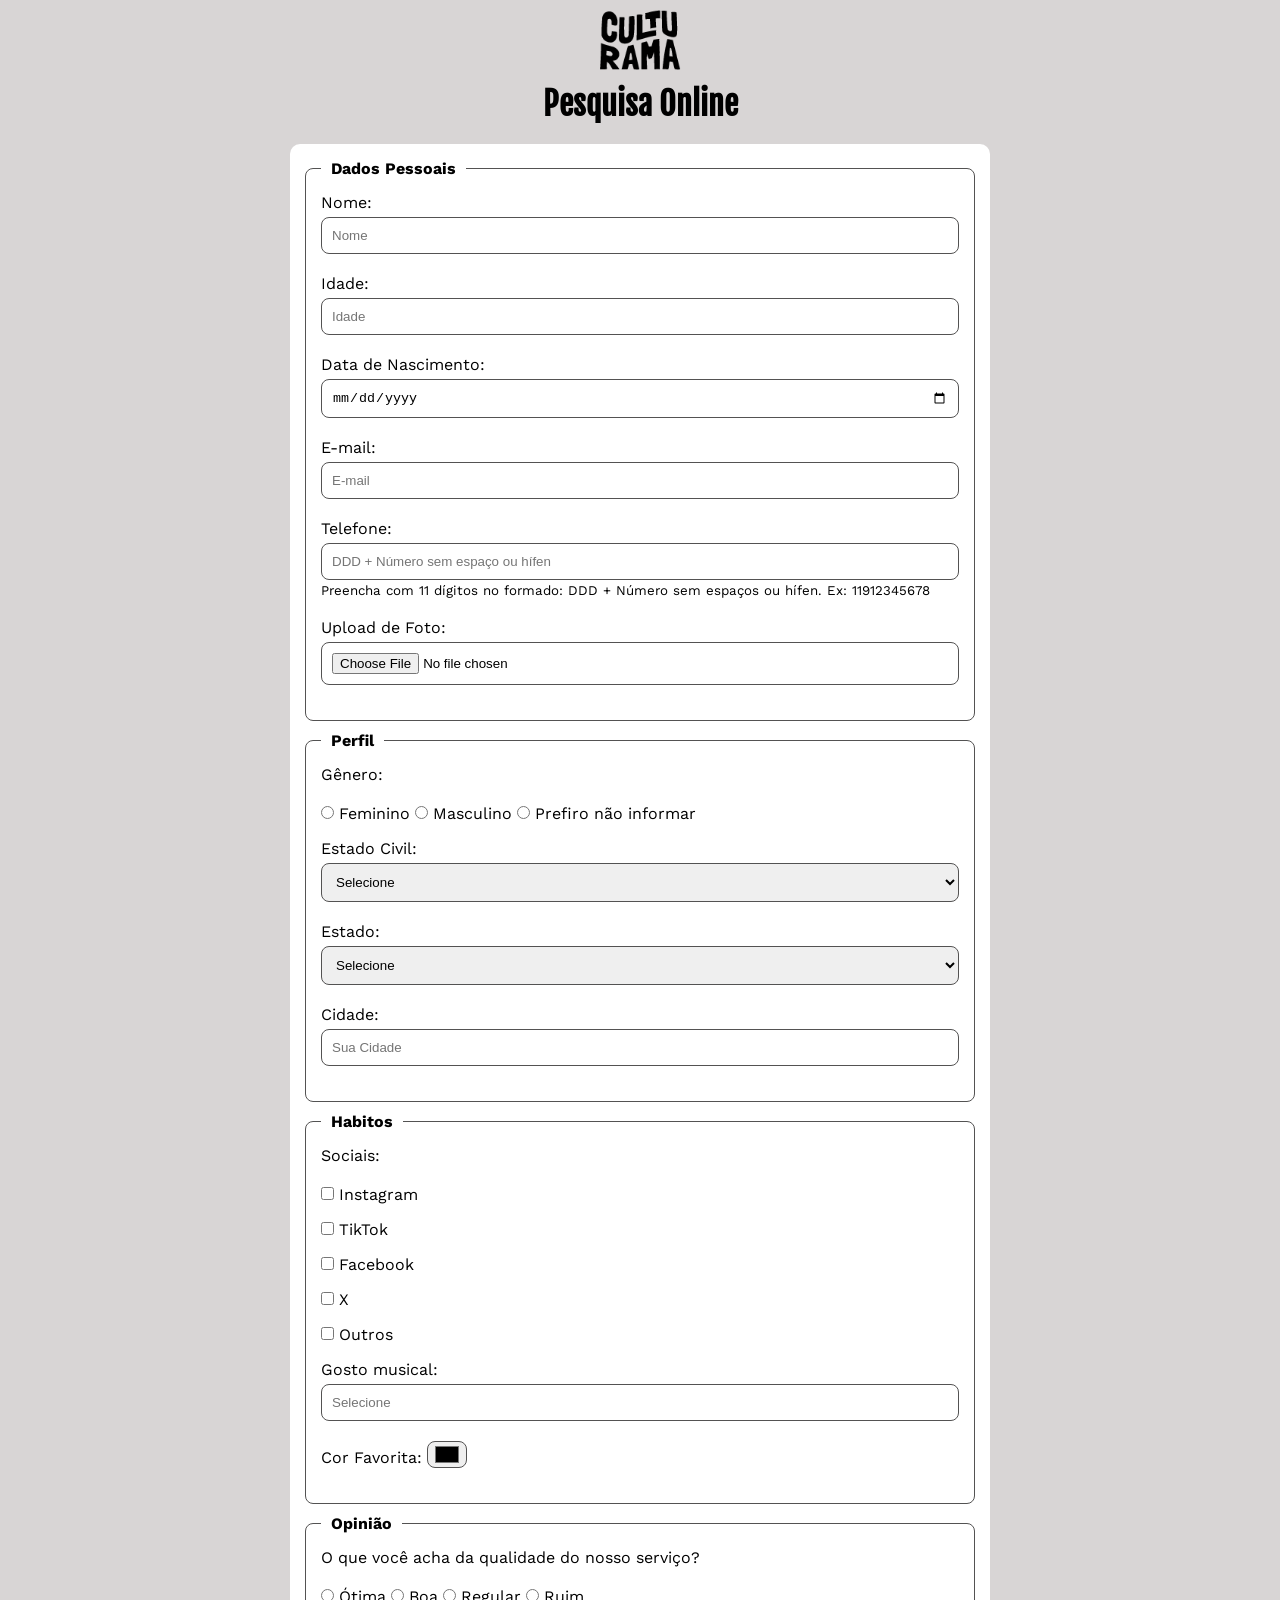
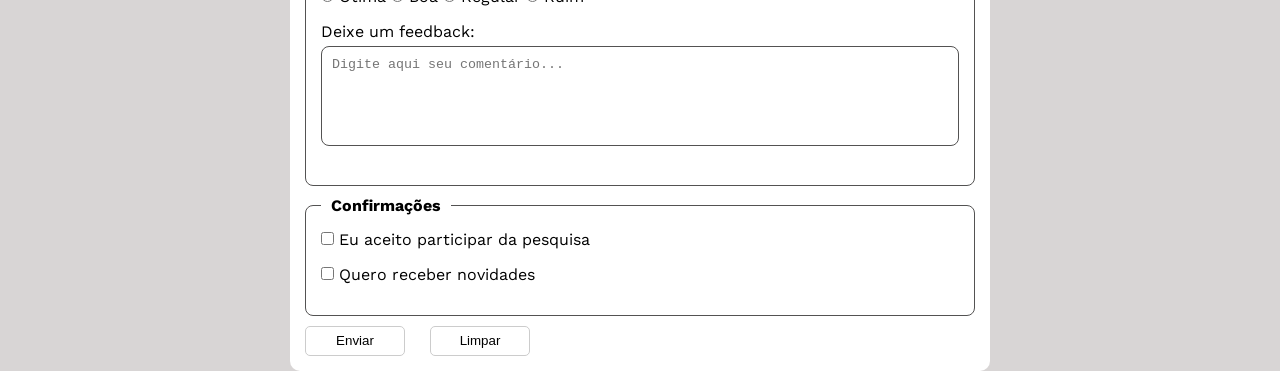
==== index.html @ 7d4206db "adiciona aria ao campo de telefone e corrige css para formatação do mesmo." ====
<!DOCTYPE html>
<html lang="pt-br">

<head>
    <meta charset="UTF-8">
    <meta name="viewport" content="width=device-width, initial-scale=1.0">
    <title>Pesquisa Culturama</title>
    <link rel="icon" href="culturama-favico.png">
    <link rel="stylesheet" href="./src/css/style.css">
</head>

<body>
    <main>
        <header>
            <img src="./src/img/logo-culturama.png" alt="Logo do Culturama">
            <h1>Pesquisa Online</h1>
        </header>
    
        <section id="personal-data">
            <form action="sucesso.html" method="get">
                <fieldset>
                    <legend>Dados Pessoais</legend>
                    <label for="username">Nome:</label>
                    <input type="text" name="username" id="username" placeholder="Nome" pattern="[a-zA-ZÀ-ÿ\s]+" required>
                    <br>
                    <label for="userage">Idade:</label>
                    <input type="number" min="12" max="100" name="userage" id="userage" placeholder="Idade" required>
                    <br>
                    <label for="birthdate">Data de Nascimento:</label>
                    <input type="date" name="birthdate" id="birthdate" placeholder="Data de  Nascimento">
                    <br>
                    <label for="usermail">E-mail:</label>
                    <input type="email" name="usermail" id="usermail" placeholder="E-mail" required>
                    <br>
                    <label for="usertel">Telefone:</label>
                    <input type="tel" name="usertel" id="usertel" pattern="[0-9]{11}" placeholder="DDD + Número sem espaço ou hífen" aria-describedby="phoneHelp">
                    <small id="phoneHelp">Preencha com 11 dígitos no formado: DDD + Número sem espaços ou hífen. Ex: 11912345678</small>
                    <br>
                    <label for="userImage">Upload de Foto:</label>
                    <input type="file" accept="image/*"></ipunt>
                </fieldset>

                <!--Perfil-->
                <fieldset>
                    <legend>Perfil</legend>
                    <p>Gênero:</p>
                    <input type="radio" name="gender" id="userGender" value="feminino">
                    <label for="userGender">Feminino</label>
                    <input type="radio" name="gender" id="userGender" value="masculino">
                    <label for="userGender">Masculino</label>
                    <input type="radio" name="gender" id="userGender" value="not-informed">
                    <label for="userGender">Prefiro não informar</label>
                    <br>
                    <label for="maritalStatus">Estado Civil:</label>
                    <select id="maritalStatus" name="maritalStatus">
                        <option id="maritalStatus" value="not-informed" disabled selected>Selecione</option>
                        <option id="maritalStatus" value="casado">Casado</option>
                        <option id="maritalStatus" value="solteiro">Solteiro</option>
                        <option id="maritalStatus"
                        value="divorciado">Divorciado</option>
                        <option id="maritalStatus" value="viuvo">Viúvo</option>
                        <option id="maritalStatus" value="uniao-estavel">União Estável</option>
                    </select>

                    <label for="userState">Estado:</label>
                    <select name="userState" required>
                        <option value="not-informed" disabled selected>Selecione</option>
                        <option value="AC">Acre</option>
                        <option value="AL">Alagoas</option>
                        <option value="AP">Amapá</option>
                        <option value="AM">Amazonas</option>
                        <option value="BA">Bahia</option>
                        <option value="CE">Ceará</option>
                        <option value="DF">Distrito Federal</option>
                        <option value="ES">Espírito Santo</option>
                        <option value="GO">Goiás</option>
                        <option value="MA">Maranhão</option>
                        <option value="MT">Mato Grosso</option>
                        <option value="MS">Mato Grosso do Sul</option>
                        <option value="MG">Minas Gerais</option>
                        <option value="PA">Pará</option>
                        <option value="PB">Paraíba</option>
                        <option value="PR">Paraná</option>
                        <option value="PE">Pernambuco</option>
                        <option value="PI">Piauí</option>
                        <option value="RJ">Rio de Janeiro</option>
                        <option value="RN">Rio Grande do Norte</option>
                        <option value="RS">Rio Grande do Sul</option>
                        <option value="RO">Rondônia</option>
                        <option value="RR">Roraima</option>
                        <option value="SC">Santa Catarina</option>
                        <option value="SP">São Paulo</option>
                        <option value="SE">Sergipe</option>
                        <option value="TO">Tocantins</option>
                    </select>

                    <label for="userCity">Cidade:</label>
                    <input type="text" name="userCity" placeholder="Sua Cidade">

                </fieldset>

                <!--Habitos-->
                <fieldset>
                    <legend>Habitos</legend>
                    <p>Sociais:</p>
                    <input type="checkbox" name="social" value="Instagram">
                    <label for="Instagram">Instagram</label>
                    <br>
                    <input type="checkbox" name="social" value="TikTok">
                    <label for="TikTok">TikTok</label>
                    <br>
                    <input type="checkbox" name="social" value="Facebook">
                    <label for="Facebook">Facebook</label>
                    <br>
                    <input type="checkbox" name="social" value="X">
                    <label for="X">X</label>
                    <br>
                    <input type="checkbox" name="social" value="Outros">
                    <label for="Outros">Outros</label>
                    <br>
                   
                    <label for="music">Gosto musical:</label>
                    <input list="music-list" name="music" id="music" type="text" placeholder="Selecione">
                    <datalist id="music-list">
                        <option value="Rock">
                        <option value="Sertanejo">
                        <option value="Funk">
                        <option value="Pop">
                        <option value="Outros">
                    </datalist>
                    <br>

                    <label for="favoriteColor">Cor Favorita:</label>
                    <input type="color" id="favoriteColor" name="favoriteColor">

                    
                </fieldset>

                <fieldset>
                    <legend>Opinião</legend>
                    <p>O que você acha da qualidade do nosso serviço?</p>
                    <input type="radio" name="satisfaction" id="userSatisfaction" value="otima">
                    <label for="userSatisfaction">Ótima</label>
                    <input type="radio" name="satisfaction" id="userSatisfaction" value="boa">
                    <label for="userSatisfaction">Boa</label>
                    <input type="radio" name="satisfaction" id="userSatisfaction" value="regular">
                    <label for="userSatisfaction">Regular</label>
                    <input type="radio" name="satisfaction" id="userSatisfaction" value="ruim">
                    <label for="userSatisfaction">Ruim</label>
                    <br>

                    <label for="userFeedback">Deixe um feedback:</label>
                    <textarea name="userFeedback" id="userFeedback" style="resize: none" placeholder="Digite aqui seu comentário..."></textarea>
                    <br>
                </fieldset>

                <fieldset>
                    <legend>Confirmações</legend>
                    
                    <input type="checkbox" name="userLgpd" id="userLgpdTerm" value="accepted" required>
                    <label for="userLGPD">Eu aceito participar da pesquisa</label>
                    <br>
                    
                    <input type="checkbox" name="userGetResults" id="userGetResults">
                    <label for="userGetResults">Quero receber novidades</label>
                    <br>
                </fieldset>

                <button type="submit">Enviar</button>
                <button type="reset">Limpar</button>
            </form>
        </section>
    </main>

    <footer>

    </footer>

</body>

</html>
---- src/css/style.css ----
@import url('https://fonts.googleapis.com/css2?family=Fjalla+One&display=swap');
@import url('https://fonts.googleapis.com/css2?family=Fjalla+One&family=Work+Sans:ital,wght@0,100..900;1,100..900&display=swap');

*  {
    margin: 0;
    padding: 0;
    box-sizing: border-box;
}


body {
    font-family: 'Work Sans', sans-serif;
    background-color: #d8d5d5;

}

main{
    width: 100%;
    max-width: 700px;
    margin: 0 auto;

}

header {
    text-align: center;
    margin-bottom: 20px;

}

h1 {
    font-family: 'Fjalla One', sans-serif;
}

img {
    width: 100px
}

form {
    background-color: #fff;
    padding: 15px;
    border-radius: 10px;
    
}

fieldset {
    border-radius: 8px;
    border: 1px solid #535252;
    margin-bottom: 10px;
    padding: 15px;
}

legend {
    font-weight: bold;
    font-size: 16px;
    padding: 0 10px;
}
label {
    display: inline-block;
    margin-bottom: 5px;
}
input[type="tel"] {
    margin-bottom: 0px;
}
small{
    display: inline-block;
    margin-bottom: 20px;
}
p {
    margin-bottom: 20px;
}
input, select, textarea {
    width: 100%;
    padding: 10px;
    margin-bottom: 20px;
    border-radius: 8px;
    border: 1px solid #535252;
}
input[type="text"],
input[type="email"],
input[type="tel"] {
    padding-right: 35px;
    outline: none;

    background-repeat: no-repeat;
    background-position: right 10px center;
    transition: border-color 0.3s;
}
input[type="text"]:not(:placeholder-shown):valid,
input[type="email"]:not(:placeholder-shown):valid,
input[type="tel"]:not(:placeholder-shown):valid{
    border-color: #28a745;
    background-image: url("data:image/svg+xml,%3Csvg xmlns='http://www.w3.org/2000/svg' viewBox='0 0 24 24' fill='none' stroke='%2328a745' stroke-width='2' stroke-linecap='round' stroke-linejoin='round'%3E%3Cpolyline points='20 6 9 17 4 12'/%3E%3C/svg%3E");
}
input[type="text"]:not(:placeholder-shown):invalid,
input[type="email"]:not(:placeholder-shown):invalid,
input[type="tel"]:not(:placeholder-shown):invalid {
  border-color: #dc3545;
  background-image: url("data:image/svg+xml,%3Csvg xmlns='http://www.w3.org/2000/svg' viewBox='0 0 24 24' fill='none' stroke='%23dc3545' stroke-width='2' stroke-linecap='round' stroke-linejoin='round'%3E%3Cline x1='18' y1='6' x2='6' y2='18'/%3E%3Cline x1='6' y1='6' x2='18' y2='18'/%3E%3C/svg%3E");
}
textarea {
    min-height: 100px;
}
input[type="radio"],
input[type="checkbox"] {
    width: auto;
}
input[type="color"] {
    width: 40px;
    padding: 0 5px;
}


/* Botão */
button {
    width: 100px;
    height: 30px;
    margin-right: 20px;
    background-color: #fff;
    border: 1px solid #ccc;
    border-radius: 5px;
    cursor: pointer;
}
button:hover {
    background-color: #f4f4f4;
}
button[type="reset"]:hover{
    background-color: #ee5656;
    color: #fff;
}

/*Focus*/
/* Quando o usuário clica ou navega com o Tab para dentro do campo */
input:focus, 
select:focus, 
textarea:focus {
    border-color: #3b82f6; /* Uma cor azul de destaque */
    box-shadow: 0 0 0 3px rgba(59, 130, 246, 0.3); /* Um brilho suave em volta do campo */
}
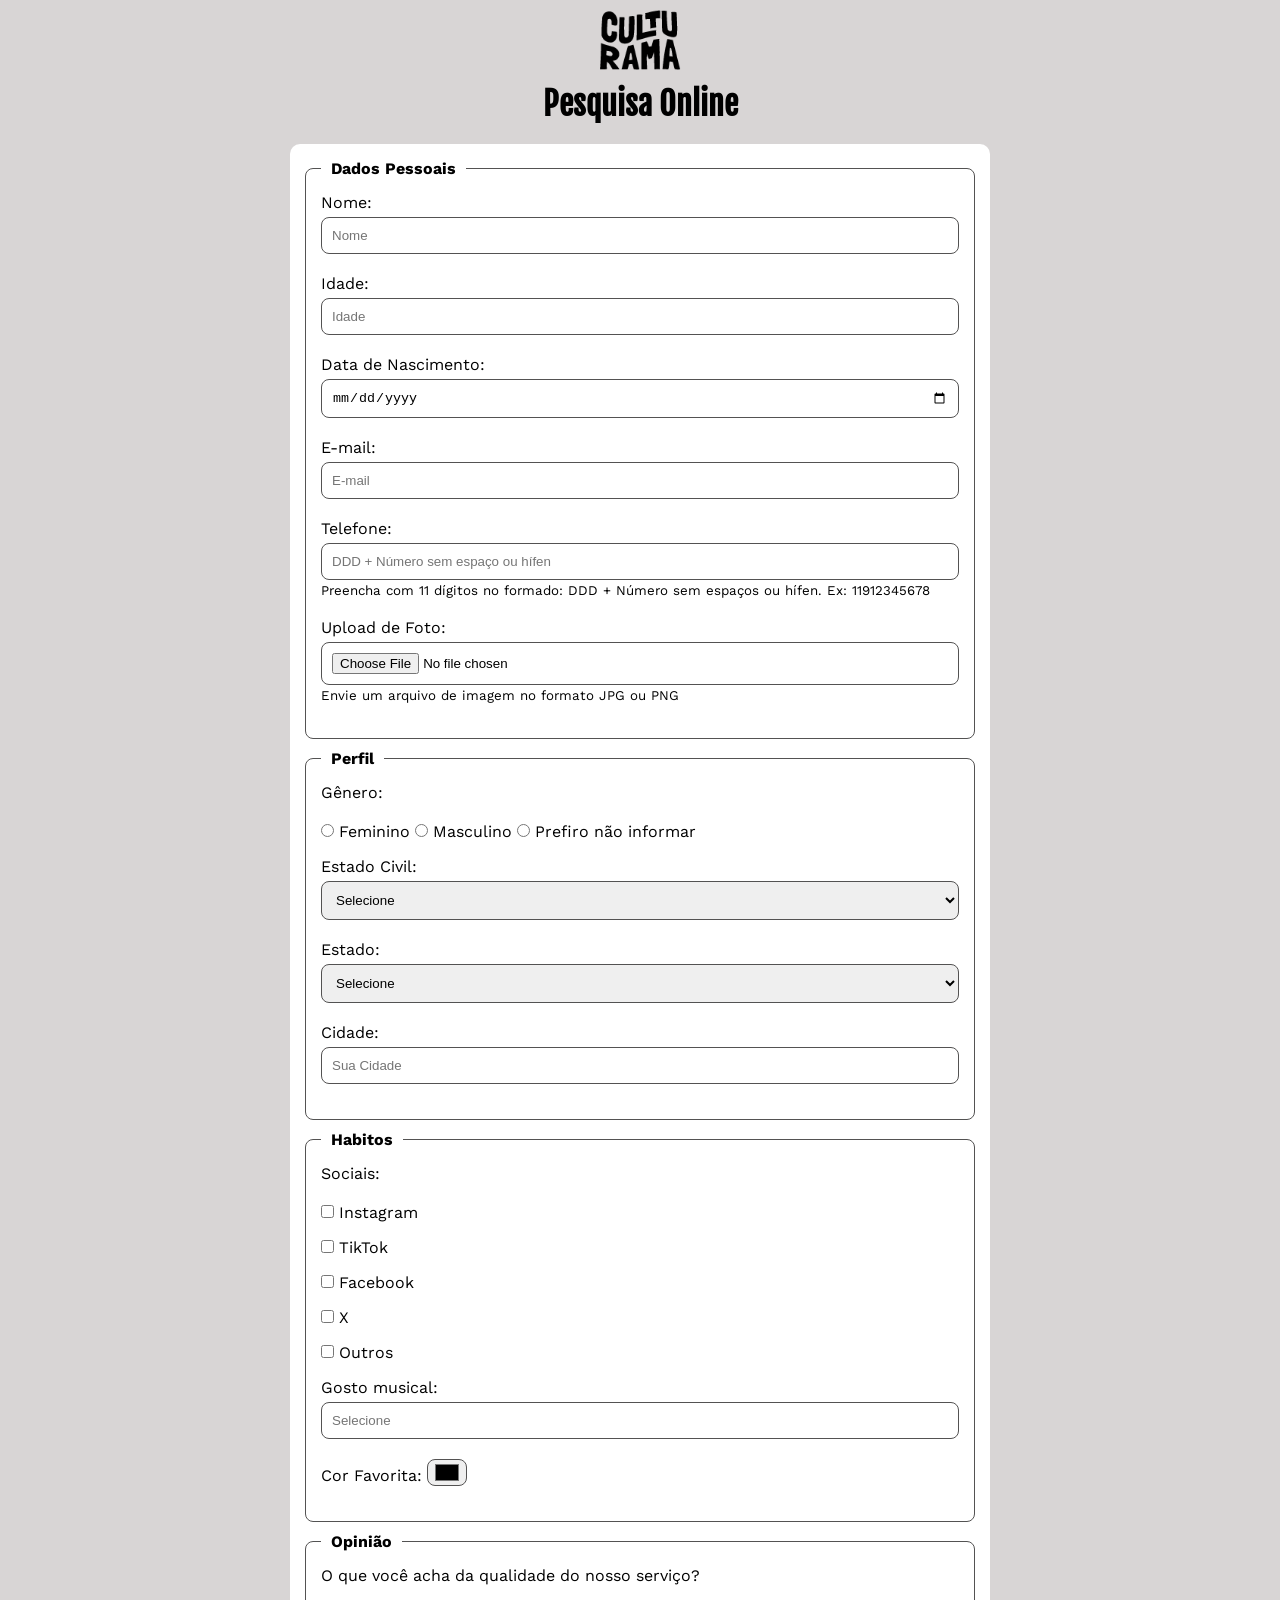
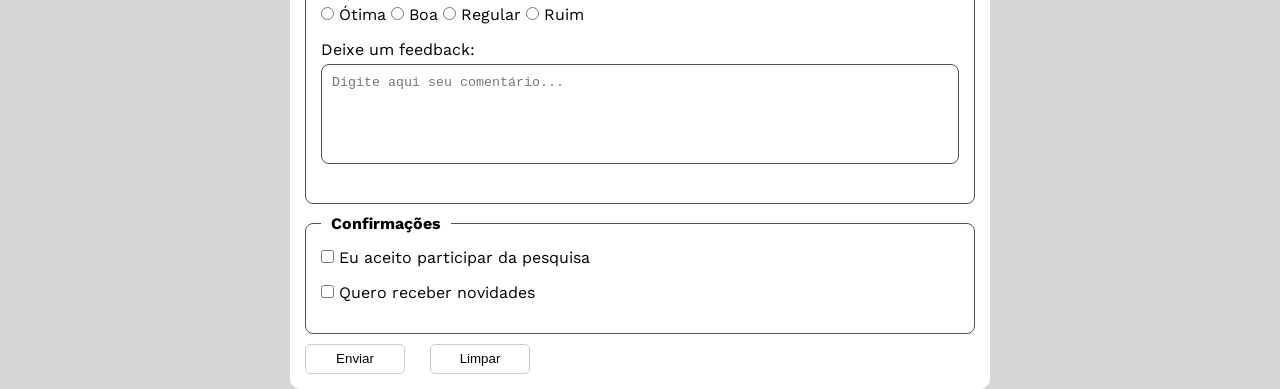
==== commit 3feba024: "adiciona aria-label aos botoes e aria ao campo de imagem" ====
--- a/index.html
+++ b/index.html
@@ -37,7 +37,8 @@
                     <small id="phoneHelp">Preencha com 11 dígitos no formado: DDD + Número sem espaços ou hífen. Ex: 11912345678</small>
                     <br>
                     <label for="userImage">Upload de Foto:</label>
-                    <input type="file" accept="image/*"></ipunt>
+                    <input type="file" accept="image/*" aria-describedby="imageHelp"></ipunt>
+                    <small id="imageHelp">Envie um arquivo de imagem no formato JPG ou PNG</small>
                 </fieldset>
 
                 <!--Perfil-->
@@ -166,8 +167,8 @@
                     <br>
                 </fieldset>
 
-                <button type="submit">Enviar</button>
-                <button type="reset">Limpar</button>
+                <button type="submit" aria-label="Enviar dados da pesquisa">Enviar</button>
+                <button type="reset" aria-label="Limpar dados da pesquisa">Limpar</button>
             </form>
         </section>
     </main>
--- a/src/css/style.css
+++ b/src/css/style.css
@@ -58,7 +58,8 @@
     display: inline-block;
     margin-bottom: 5px;
 }
-input[type="tel"] {
+input[type="tel"],
+input[type="file"] {
     margin-bottom: 0px;
 }
 small{
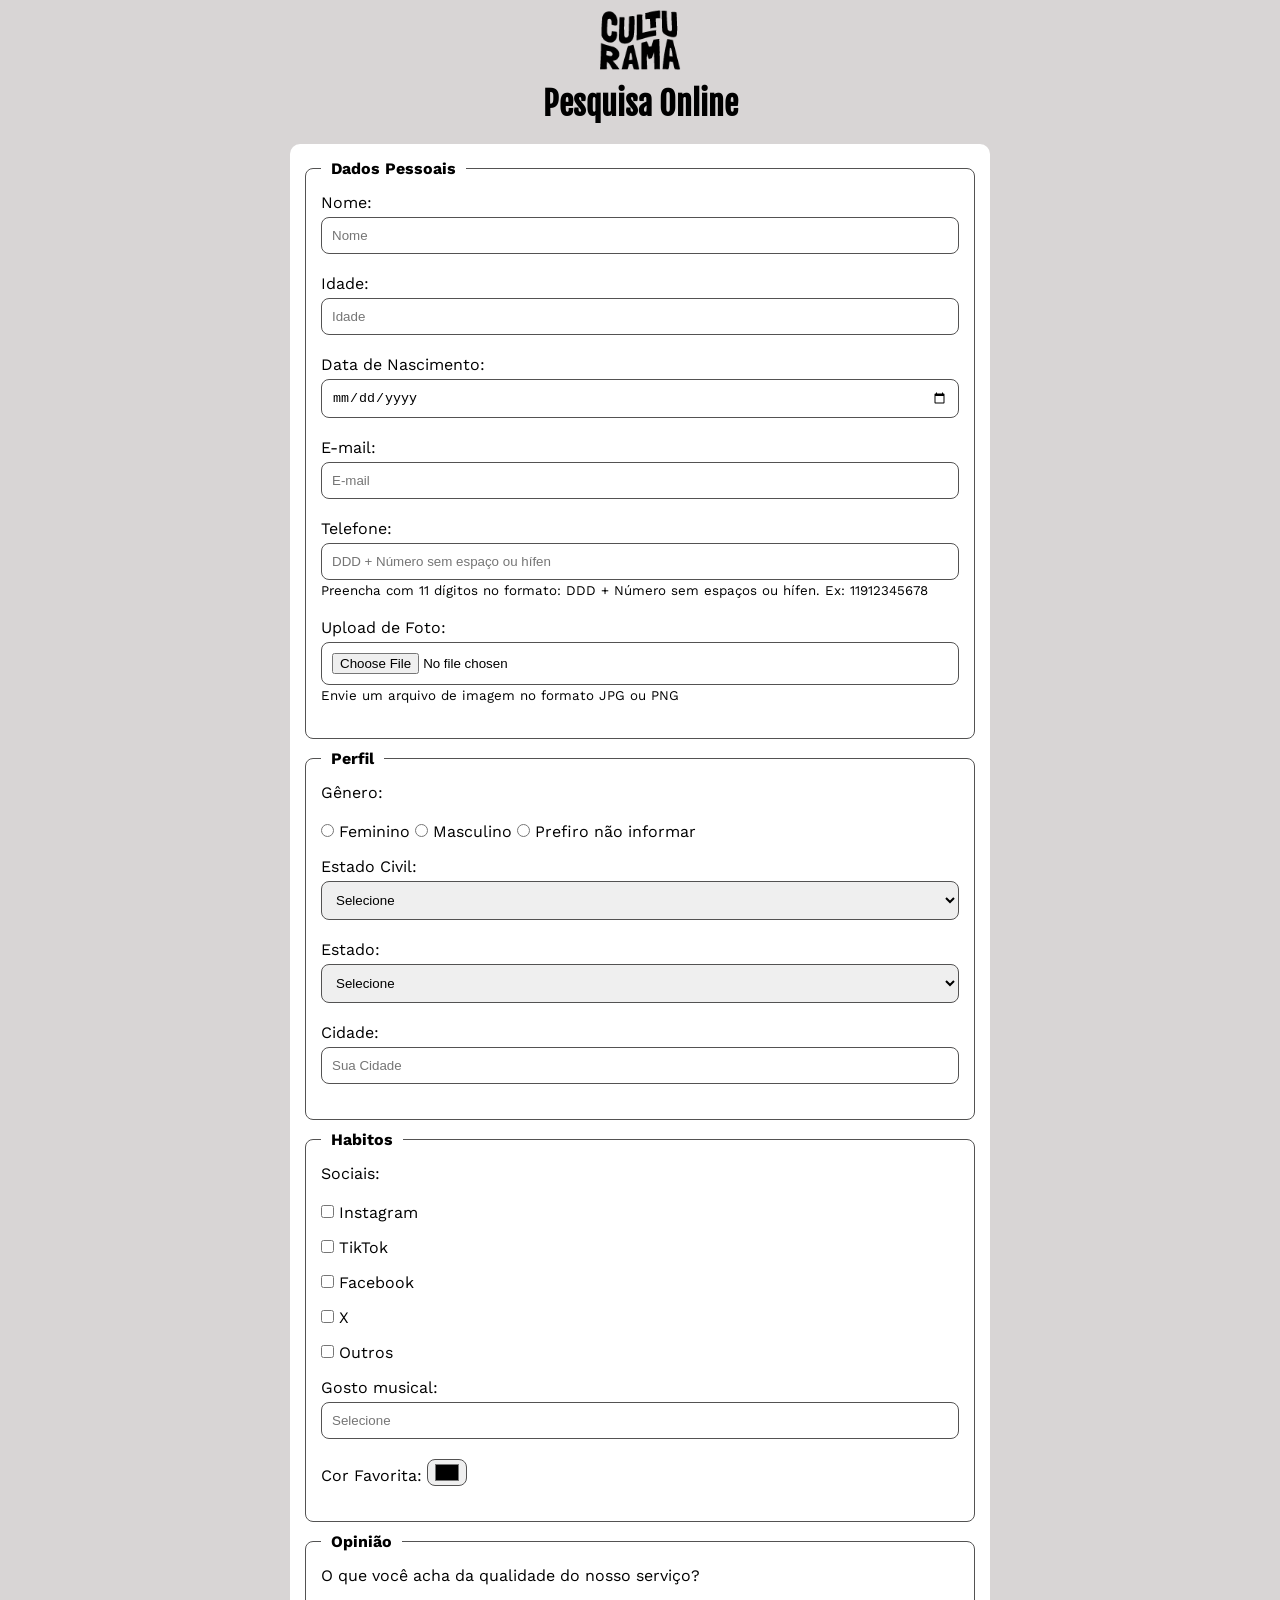
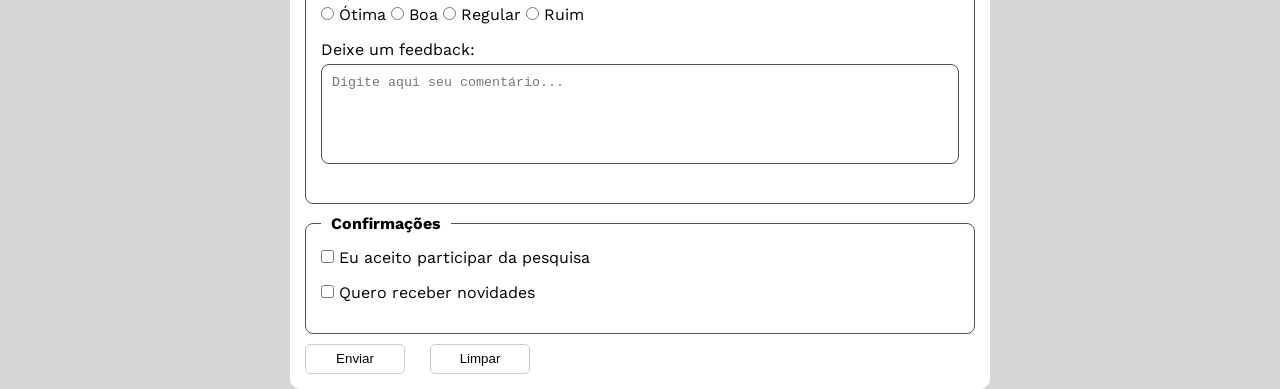
==== commit 33d2b7f6: "Merge branch 'main' of https://github.com/lucasferreirapb17/pesquisa-culturama" ====
--- a/index.html
+++ b/index.html
@@ -34,7 +34,7 @@
                     <br>
                     <label for="usertel">Telefone:</label>
                     <input type="tel" name="usertel" id="usertel" pattern="[0-9]{11}" placeholder="DDD + Número sem espaço ou hífen" aria-describedby="phoneHelp">
-                    <small id="phoneHelp">Preencha com 11 dígitos no formado: DDD + Número sem espaços ou hífen. Ex: 11912345678</small>
+                    <small id="phoneHelp">Preencha com 11 dígitos no formato: DDD + Número sem espaços ou hífen. Ex: 11912345678</small>
                     <br>
                     <label for="userImage">Upload de Foto:</label>
                     <input type="file" accept="image/*" aria-describedby="imageHelp"></ipunt>
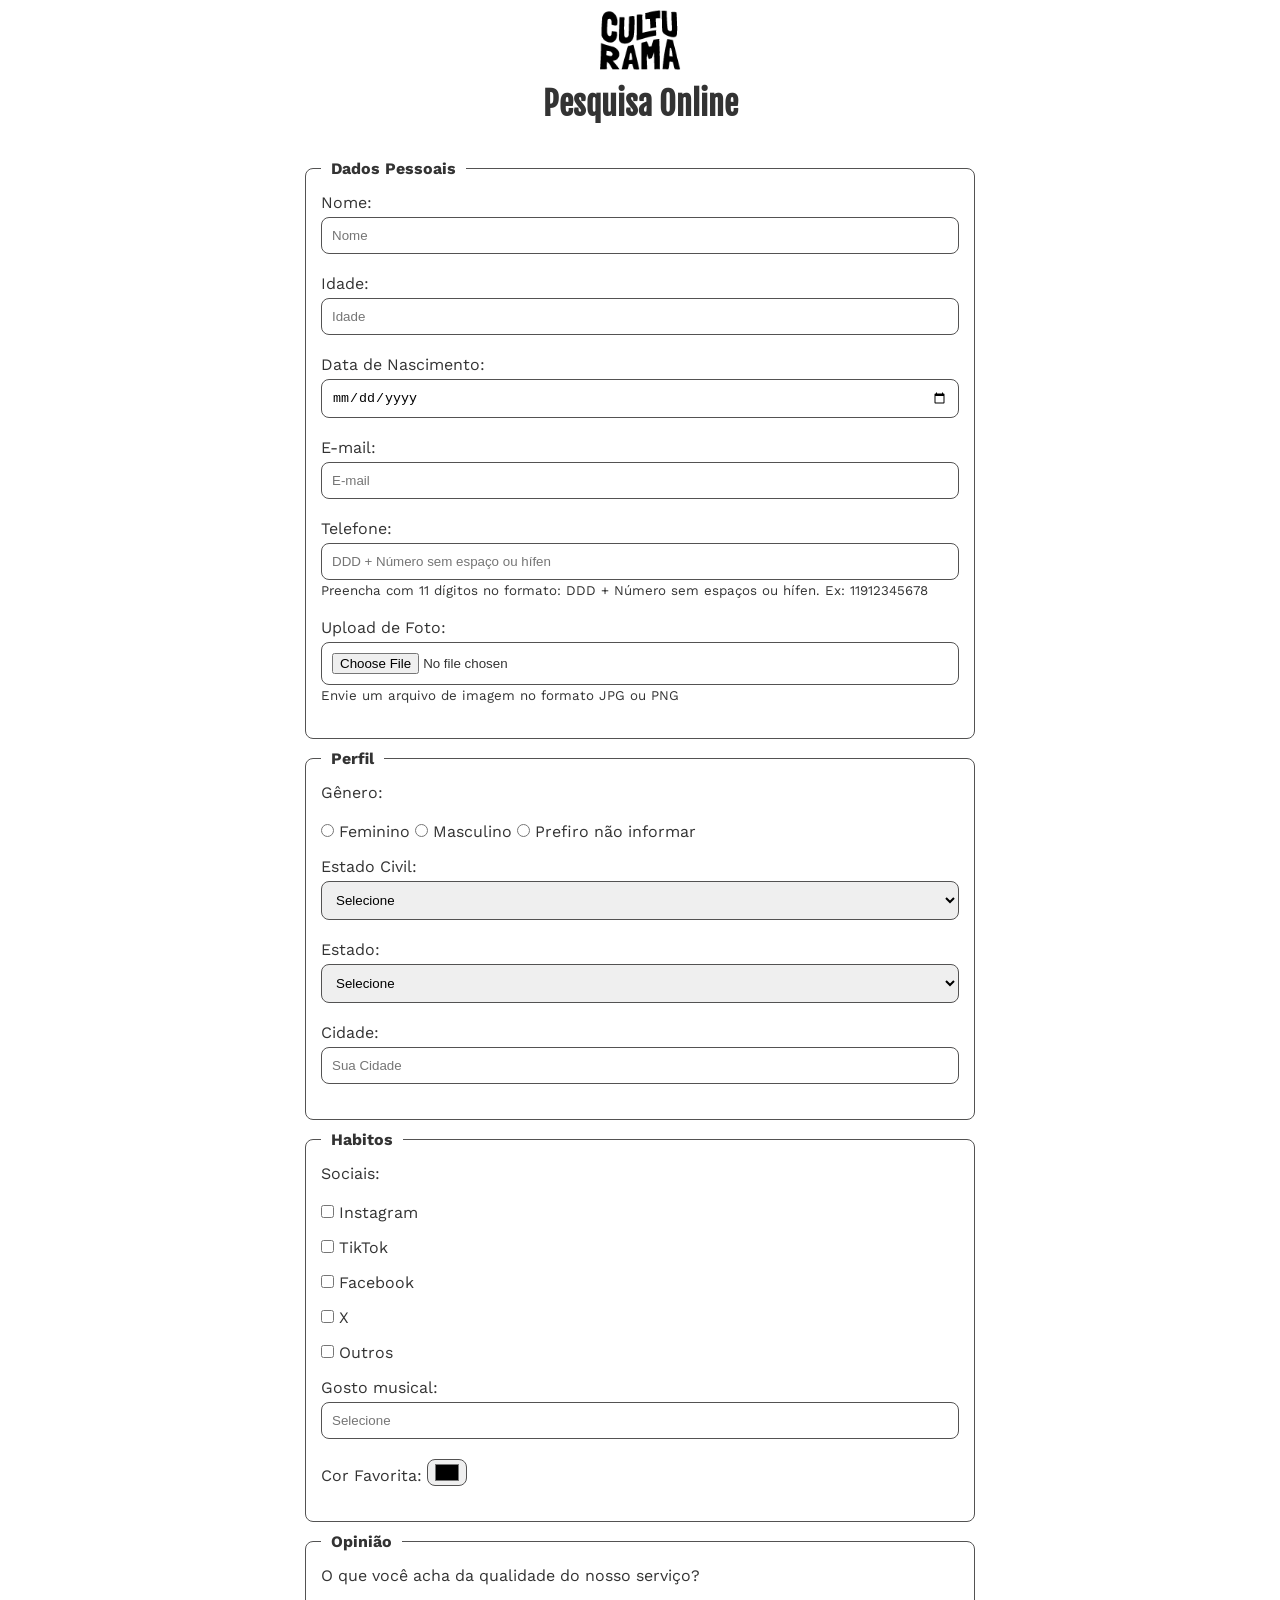
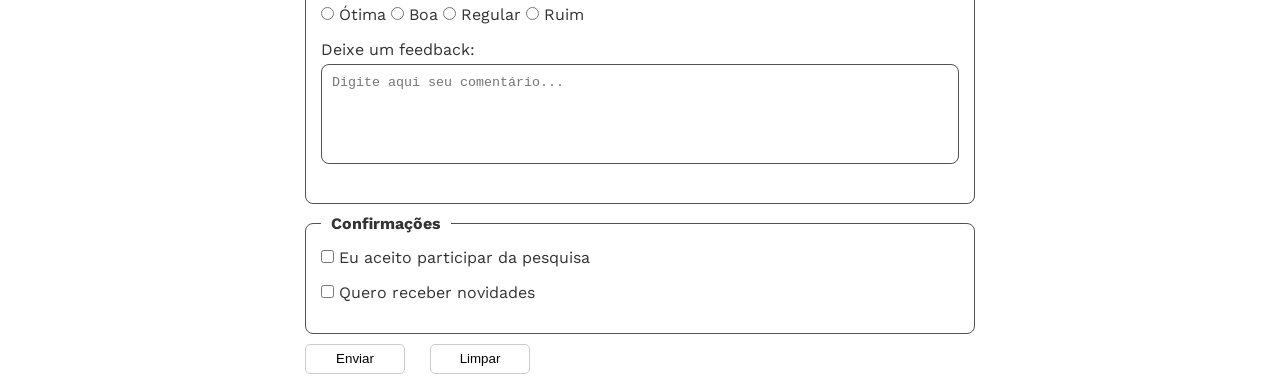
==== commit a16301da: "corrigido erros apontados pela ferramenta wave" ====
--- a/index.html
+++ b/index.html
@@ -37,7 +37,7 @@
                     <small id="phoneHelp">Preencha com 11 dígitos no formato: DDD + Número sem espaços ou hífen. Ex: 11912345678</small>
                     <br>
                     <label for="userImage">Upload de Foto:</label>
-                    <input type="file" accept="image/*" aria-describedby="imageHelp"></ipunt>
+                    <input type="file" id="userImage" accept="image/*" aria-describedby="imageHelp"></ipunt>
                     <small id="imageHelp">Envie um arquivo de imagem no formato JPG ou PNG</small>
                 </fieldset>
 
@@ -64,7 +64,7 @@
                     </select>
 
                     <label for="userState">Estado:</label>
-                    <select name="userState" required>
+                    <select name="userState" id="userState" required>
                         <option value="not-informed" disabled selected>Selecione</option>
                         <option value="AC">Acre</option>
                         <option value="AL">Alagoas</option>
@@ -96,7 +96,7 @@
                     </select>
 
                     <label for="userCity">Cidade:</label>
-                    <input type="text" name="userCity" placeholder="Sua Cidade">
+                    <input type="text" id="userCity" name="userCity" placeholder="Sua Cidade">
 
                 </fieldset>
 
@@ -104,19 +104,19 @@
                 <fieldset>
                     <legend>Habitos</legend>
                     <p>Sociais:</p>
-                    <input type="checkbox" name="social" value="Instagram">
+                    <input type="checkbox" id="Instagram" name="social" value="Instagram">
                     <label for="Instagram">Instagram</label>
                     <br>
-                    <input type="checkbox" name="social" value="TikTok">
+                    <input type="checkbox" id="TikTok" name="social" value="TikTok">
                     <label for="TikTok">TikTok</label>
                     <br>
-                    <input type="checkbox" name="social" value="Facebook">
+                    <input type="checkbox" id="Facebook" name="social" value="Facebook">
                     <label for="Facebook">Facebook</label>
                     <br>
-                    <input type="checkbox" name="social" value="X">
+                    <input type="checkbox" id="X" name="social" value="X">
                     <label for="X">X</label>
                     <br>
-                    <input type="checkbox" name="social" value="Outros">
+                    <input type="checkbox" id="Outros" name="social" value="Outros">
                     <label for="Outros">Outros</label>
                     <br>
                    
@@ -140,13 +140,13 @@
                 <fieldset>
                     <legend>Opinião</legend>
                     <p>O que você acha da qualidade do nosso serviço?</p>
-                    <input type="radio" name="satisfaction" id="userSatisfaction" value="otima">
+                    <input type="radio" id="otima" name="satisfaction" id="userSatisfaction" value="otima">
                     <label for="userSatisfaction">Ótima</label>
-                    <input type="radio" name="satisfaction" id="userSatisfaction" value="boa">
+                    <input type="radio" id="boa" name="satisfaction" id="userSatisfaction" value="boa">
                     <label for="userSatisfaction">Boa</label>
-                    <input type="radio" name="satisfaction" id="userSatisfaction" value="regular">
+                    <input type="radio" id="regular" name="satisfaction" id="userSatisfaction" value="regular">
                     <label for="userSatisfaction">Regular</label>
-                    <input type="radio" name="satisfaction" id="userSatisfaction" value="ruim">
+                    <input type="radio" id="ruim" name="satisfaction" id="userSatisfaction" value="ruim">
                     <label for="userSatisfaction">Ruim</label>
                     <br>
 
@@ -158,11 +158,11 @@
                 <fieldset>
                     <legend>Confirmações</legend>
                     
-                    <input type="checkbox" name="userLgpd" id="userLgpdTerm" value="accepted" required>
+                    <input type="checkbox" id="userLgpdTerm" name="userLgpd" id="userLgpdTerm" value="accepted" required>
                     <label for="userLGPD">Eu aceito participar da pesquisa</label>
                     <br>
                     
-                    <input type="checkbox" name="userGetResults" id="userGetResults">
+                    <input type="checkbox" id="userGetResults" name="userGetResults" id="userGetResults">
                     <label for="userGetResults">Quero receber novidades</label>
                     <br>
                 </fieldset>
--- a/src/css/style.css
+++ b/src/css/style.css
@@ -6,12 +6,21 @@
     padding: 0;
     box-sizing: border-box;
 }
+:root {
+  --cor-texto: #333333;
+  --cor-fundo: #ffffff;
+}
+
+.theme-high-contrast {
+  --cor-texto: #000000;
+  --cor-fundo: #ffffff;
+}
 
 
 body {
     font-family: 'Work Sans', sans-serif;
-    background-color: #d8d5d5;
-
+    background-color: var(--cor-fundo);
+    color: var(--cor-texto);
 }
 
 main{
